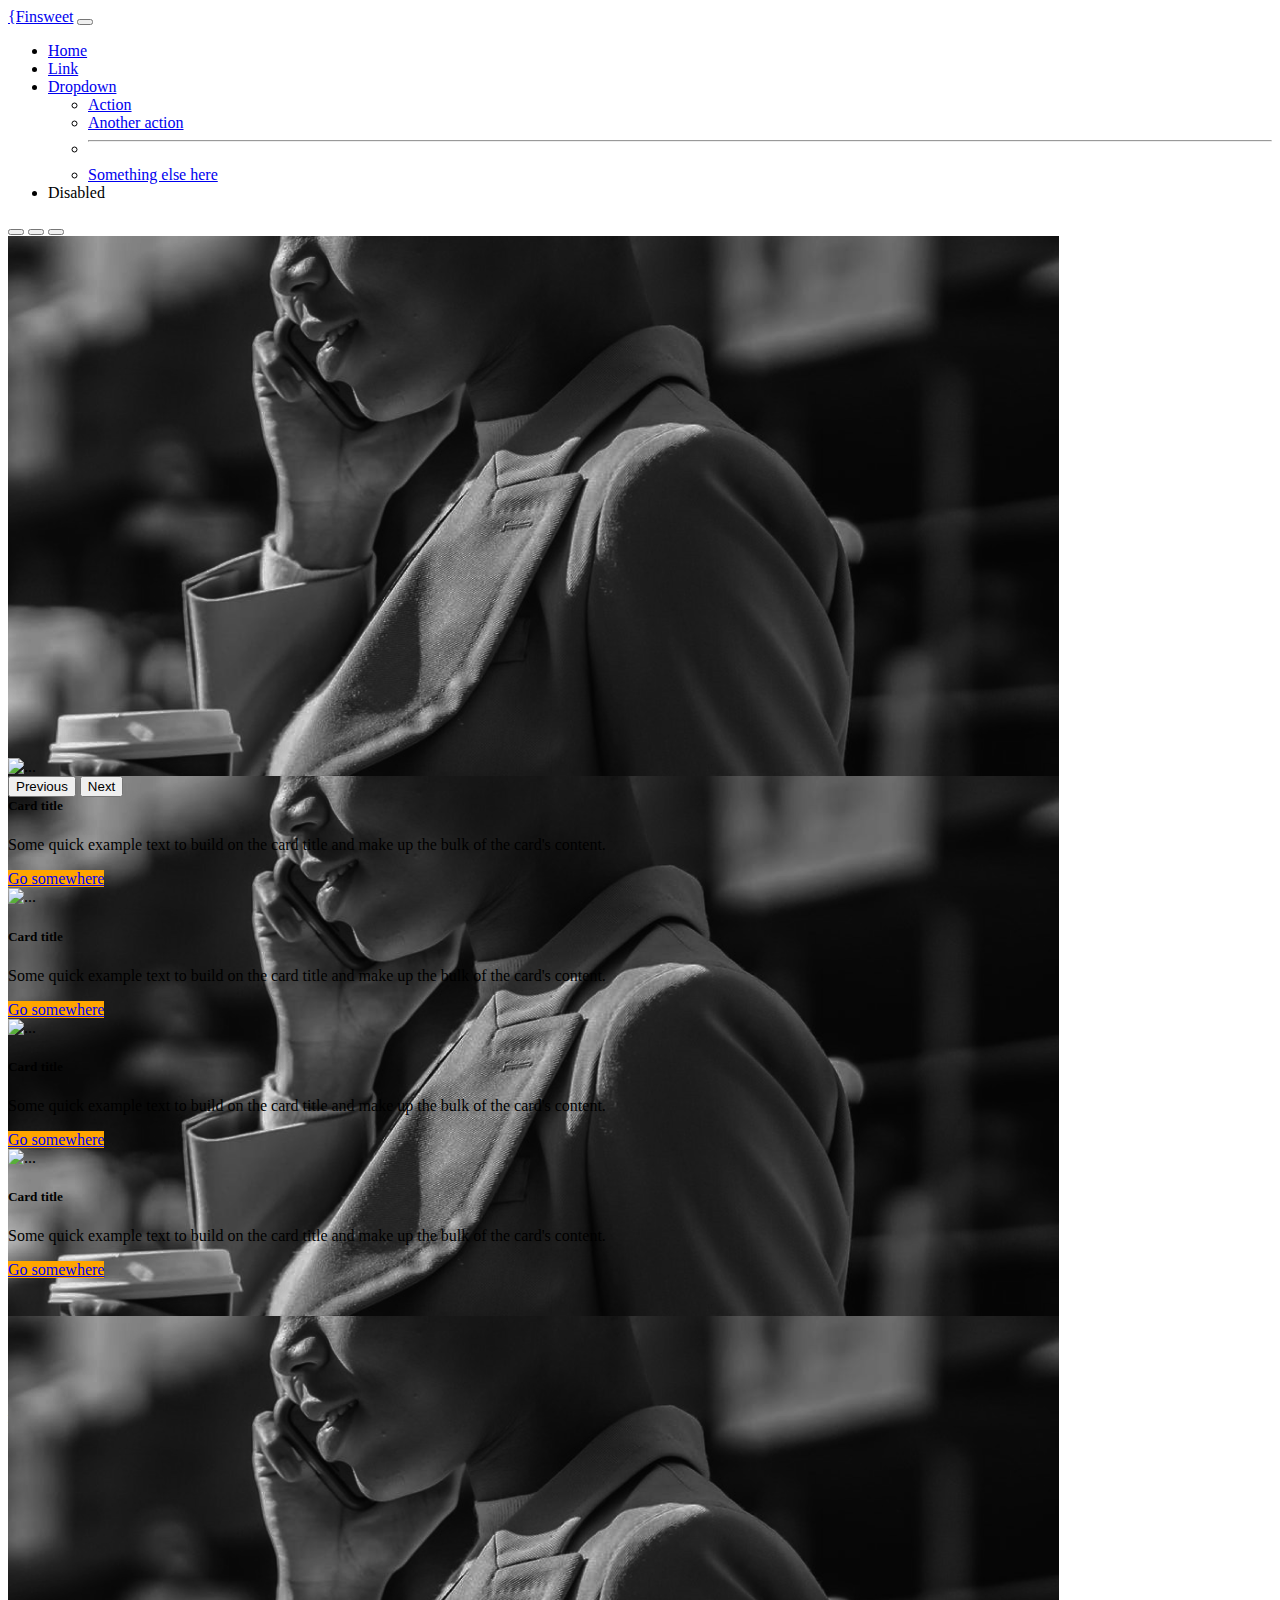
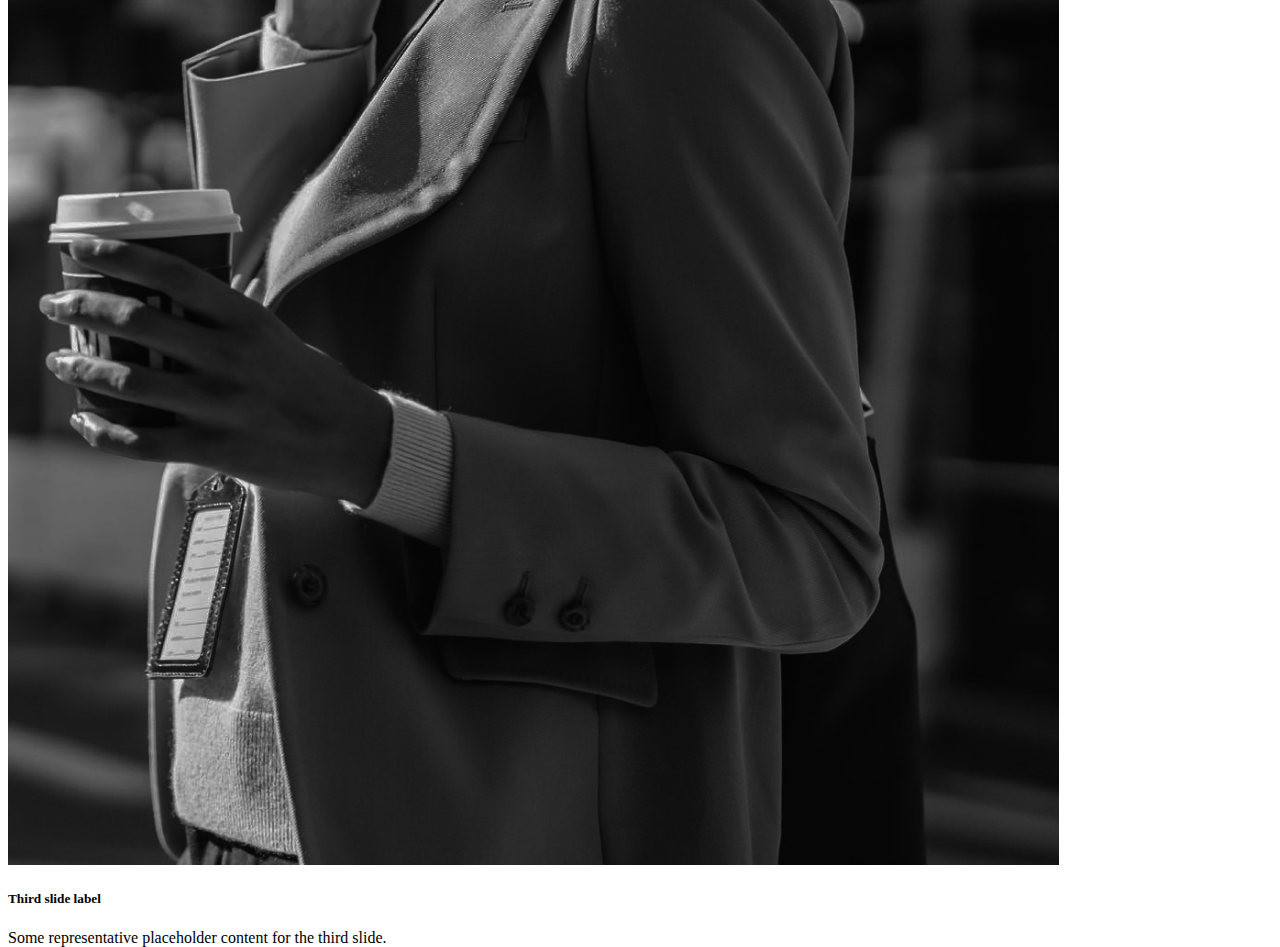
==== index.html @ 9f1c8f5c "first commit" ====
<!DOCTYPE html>
<html lang="en">

<head>
  <meta charset="UTF-8">
  <meta http-equiv="X-UA-Compatible" content="IE=edge">
  <meta name="viewport" content="width=device-width, initial-scale=1.0">
  <title>Bootstrap template</title>
  <!-- bootstrap style -->
  <link href="https://cdn.jsdelivr.net/npm/bootstrap@5.1.3/dist/css/bootstrap.min.css" rel="stylesheet"
    integrity="sha384-1BmE4kWBq78iYhFldvKuhfTAU6auU8tT94WrHftjDbrCEXSU1oBoqyl2QvZ6jIW3" crossorigin="anonymous">
  <link rel="stylesheet" href="style.css">
</head>

<body>

  <nav class="navbar navbar-expand-lg navbar-light bg-light">
    <div class="container">
      <a class="navbar-brand" href="#">{Finsweet</a>
      <button class="navbar-toggler" type="button" data-bs-toggle="collapse" data-bs-target="#navbarSupportedContent"
        aria-controls="navbarSupportedContent" aria-expanded="false" aria-label="Toggle navigation">
        <span class="navbar-toggler-icon"></span>
      </button>
      <div class="collapse navbar-collapse" id="navbarSupportedContent">
        <ul class="navbar-nav ms-auto mb-2 mb-lg-0">
          <li class="nav-item">
            <a class="nav-link active" aria-current="page" href="#">Home</a>
          </li>
          <li class="nav-item">
            <a class="nav-link" href="#">Link</a>
          </li>
          <li class="nav-item dropdown">
            <a class="nav-link dropdown-toggle" href="#" id="navbarDropdown" role="button" data-bs-toggle="dropdown"
              aria-expanded="false">
              Dropdown
            </a>
            <ul class="dropdown-menu" aria-labelledby="navbarDropdown">
              <li><a class="dropdown-item" href="#">Action</a></li>
              <li><a class="dropdown-item" href="#">Another action</a></li>
              <li>
                <hr class="dropdown-divider">
              </li>
              <li><a class="dropdown-item" href="#">Something else here</a></li>
            </ul>
          </li>
          <li class="nav-item">
            <a class="nav-link disabled">Disabled</a>
          </li>
        </ul>
      </div>
    </div>
  </nav>

  <div id="foodSlider" class="carousel slide" data-bs-ride="carousel">
    <div class="carousel-indicators">
      <button type="button" data-bs-target="#foodSlider" data-bs-slide-to="0" class="active" aria-current="true" aria-label="Slide 1"></button>
      <button type="button" data-bs-target="#foodSlider" data-bs-slide-to="1" aria-label="Slide 2"></button>
      <button type="button" data-bs-target="#foodSlider" data-bs-slide-to="2" aria-label="Slide 3"></button>
    </div>
    <div class="carousel-inner">
      <div class="carousel-item active">
        <img src="/images/experience-image.png" class="d-block w-100" alt="...">
        <div class="carousel-caption d-none d-md-block">
          <h5>First slide label</h5>
          <p>Some representative placeholder content for the first slide.</p>
        </div>
      </div>
      <div class="carousel-item">
        <img src="/images/experience-image.png" class="d-block w-100" alt="...">
        <div class="carousel-caption d-none d-md-block">
          <h5>Second slide label</h5>
          <p>Some representative placeholder content for the second slide.</p>
        </div>
      </div>
      <div class="carousel-item">
        <img src="/images/experience-image.png" class="d-block w-100" alt="...">
        <div class="carousel-caption d-none d-md-block">
          <h5>Third slide label</h5>
          <p>Some representative placeholder content for the third slide.</p>
        </div>
      </div>
    </div>
    <button class="carousel-control-prev" type="button" data-bs-target="#foodSlider" data-bs-slide="prev">
      <span class="carousel-control-prev-icon" aria-hidden="true"></span>
      <span class="visually-hidden">Previous</span>
    </button>
    <button class="carousel-control-next" type="button" data-bs-target="#foodSlider" data-bs-slide="next">
      <span class="carousel-control-next-icon" aria-hidden="true"></span>
      <span class="visually-hidden">Next</span>
    </button>
  </div>

  <div class="container mt-5">
    <div class="row g-4">
      <div class="col-12 col-md-6 col-xl-3">
        <div class="card">
          <img src="https://placeimg.com/640/480/any" class="card-img-top" alt="...">
          <div class="card-body">
            <h5 class="card-title">Card title</h5>
            <p class="card-text">Some quick example text to build on the card title and make up the bulk of the card's
              content.</p>
            <a href="#" class="btn btn-primary">Go somewhere</a>
          </div>
        </div>
      </div>
      <div class="col-12 col-md-6 col-xl-3">
        <div class="card">
          <img src="https://placeimg.com/640/480/any" class="card-img-top" alt="...">
          <div class="card-body">
            <h5 class="card-title">Card title</h5>
            <p class="card-text">Some quick example text to build on the card title and make up the bulk of the card's
              content.</p>
            <a href="#" class="btn btn-primary">Go somewhere</a>
          </div>
        </div>
      </div>
      <div class="col-12 col-md-6 col-xl-3">
        <div class="card">
          <img src="https://placeimg.com/640/480/any" class="card-img-top" alt="...">
          <div class="card-body">
            <h5 class="card-title">Card title</h5>
            <p class="card-text">Some quick example text to build on the card title and make up the bulk of the card's
              content.</p>
            <a href="#" class="btn btn-primary">Go somewhere</a>
          </div>
        </div>
      </div>
      <div class="col-12 col-md-6 col-xl-3">
        <div class="card">
          <img src="https://placeimg.com/640/480/any" class="card-img-top" alt="...">
          <div class="card-body">
            <h5 class="card-title">Card title</h5>
            <p class="card-text">Some quick example text to build on the card title and make up the bulk of the card's
              content.</p>
            <a href="#" class="btn btn-primary">Go somewhere</a>
          </div>
        </div>
      </div>
    </div>
  </div>

  <script src="https://cdn.jsdelivr.net/npm/bootstrap@5.1.3/dist/js/bootstrap.bundle.min.js"
    integrity="sha384-ka7Sk0Gln4gmtz2MlQnikT1wXgYsOg+OMhuP+IlRH9sENBO0LRn5q+8nbTov4+1p" crossorigin="anonymous">
  </script>
</body>

</html>
---- style.css ----
.btn-primary{
    background-color: orange;
    border-color: orange;
}

#foodSlider{
    height: 60vh;
}

#foodSlider .carousel-inner{
    height: 100%;
}

#foodSlider .carousel-item{
    height: 100%;
}
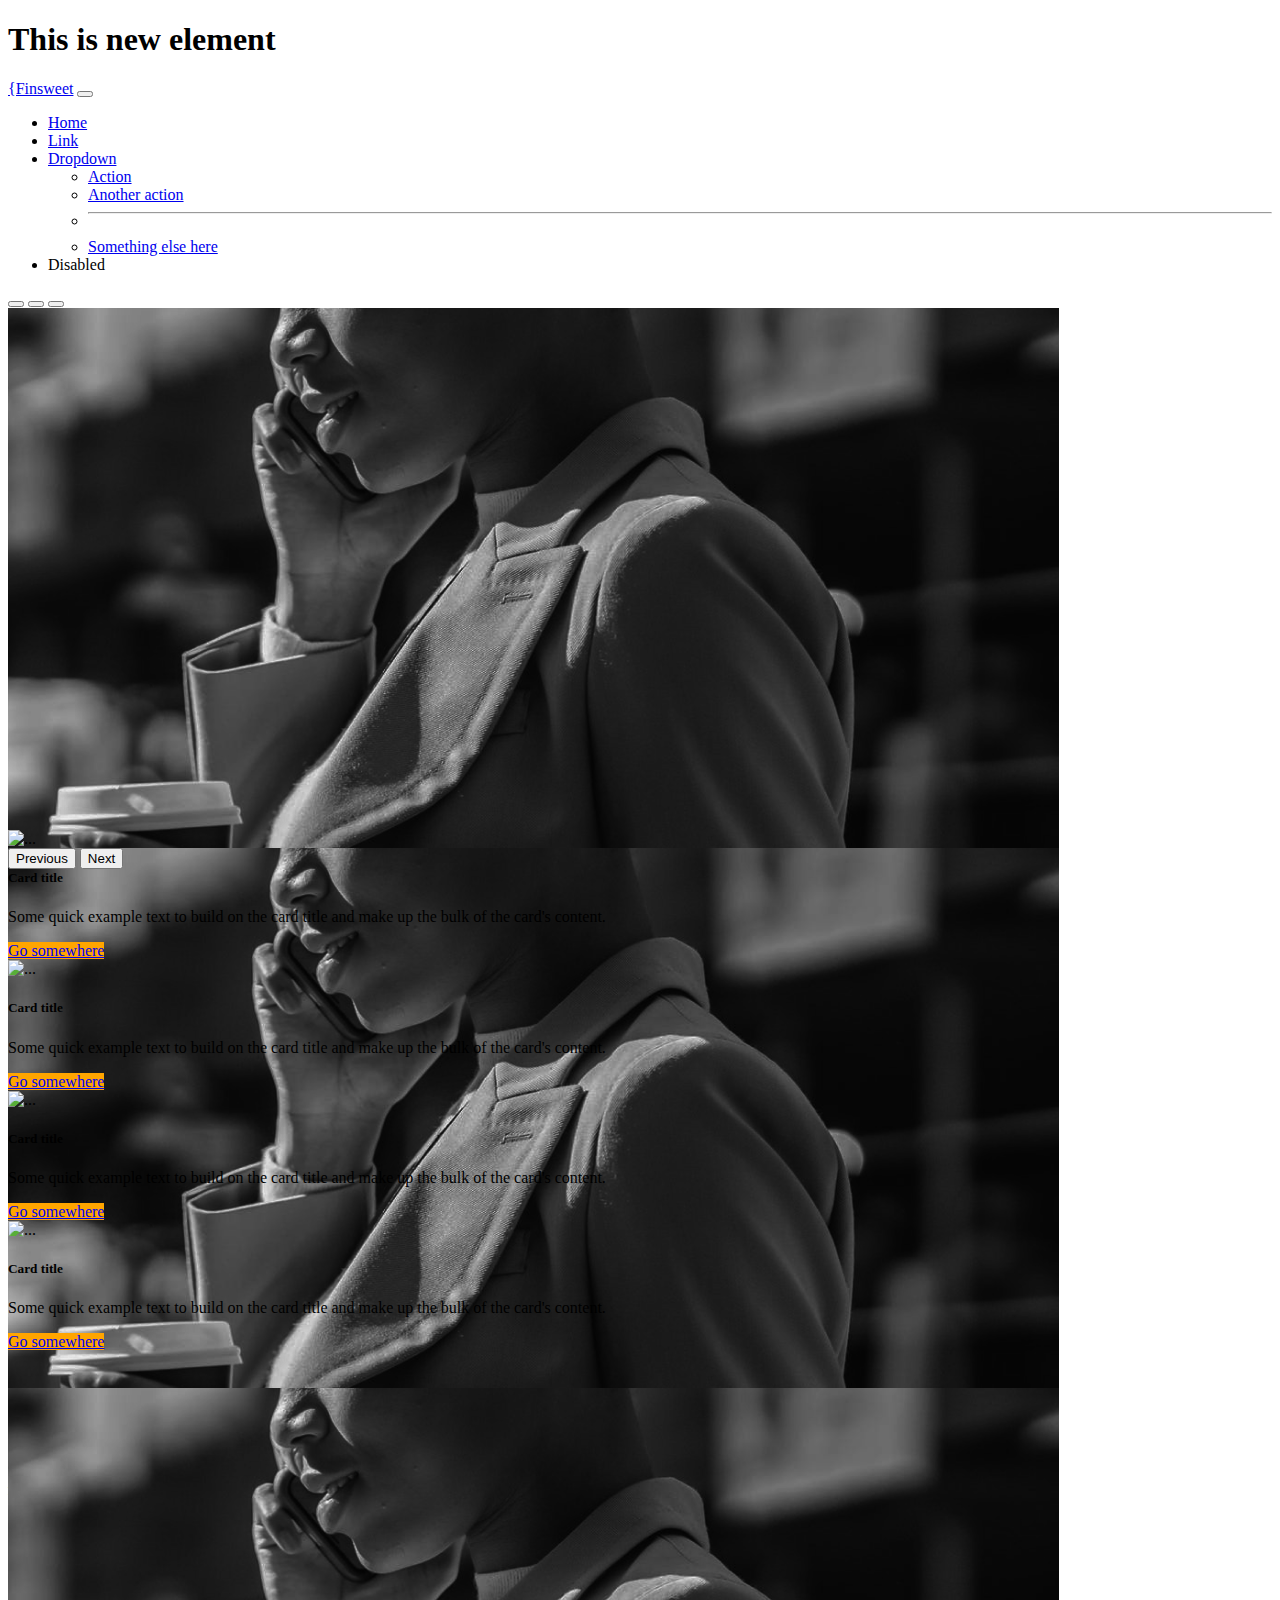
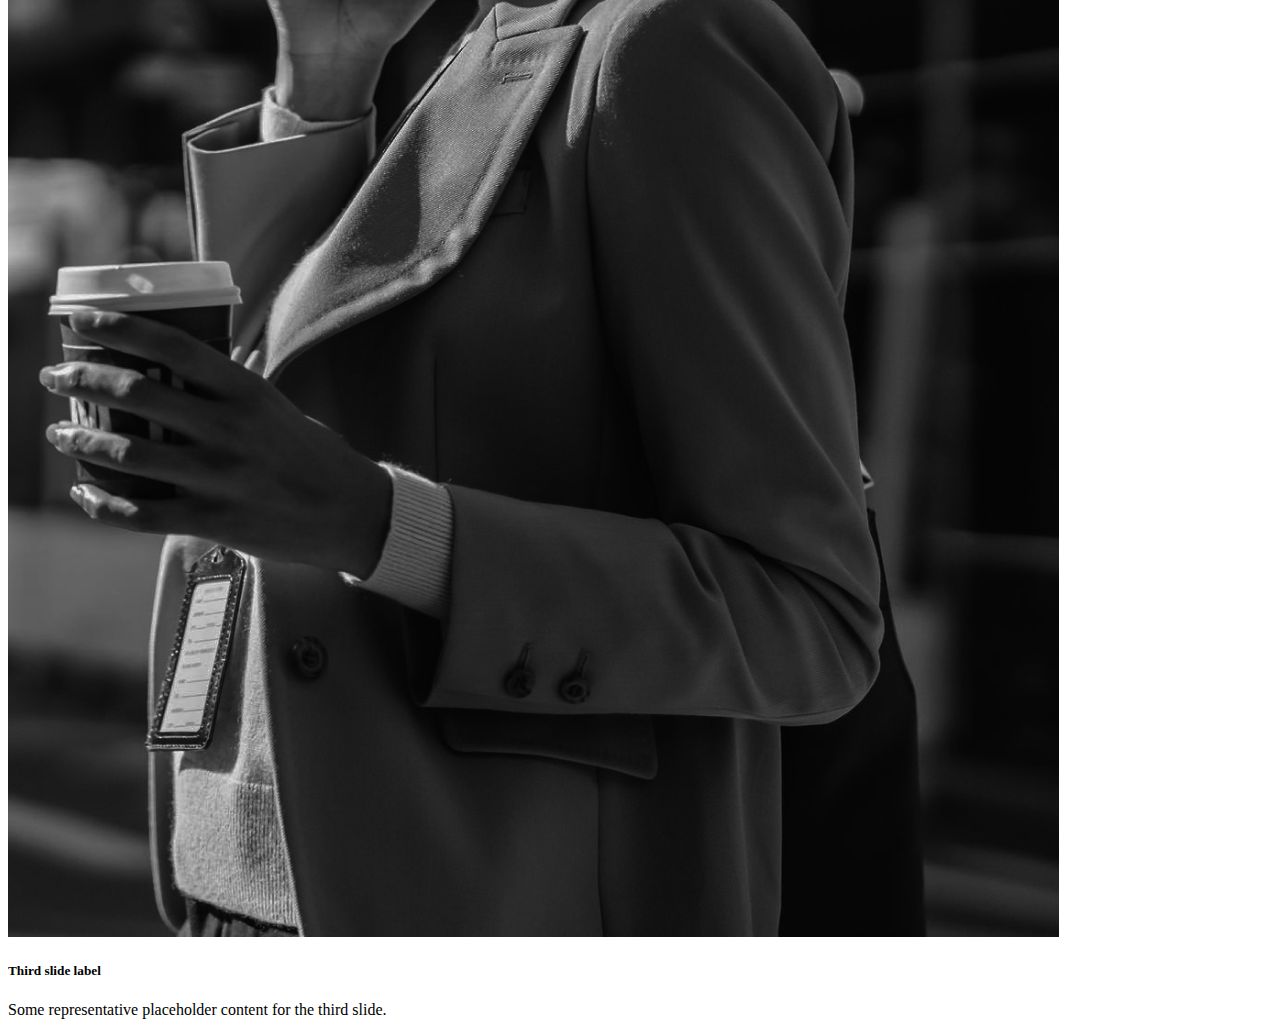
==== commit fc8df7fc: "update" ====
--- a/index.html
+++ b/index.html
@@ -13,7 +13,7 @@
 </head>
 
 <body>
-
+  <h1>This is new element</h1>
   <nav class="navbar navbar-expand-lg navbar-light bg-light">
     <div class="container">
       <a class="navbar-brand" href="#">{Finsweet</a>
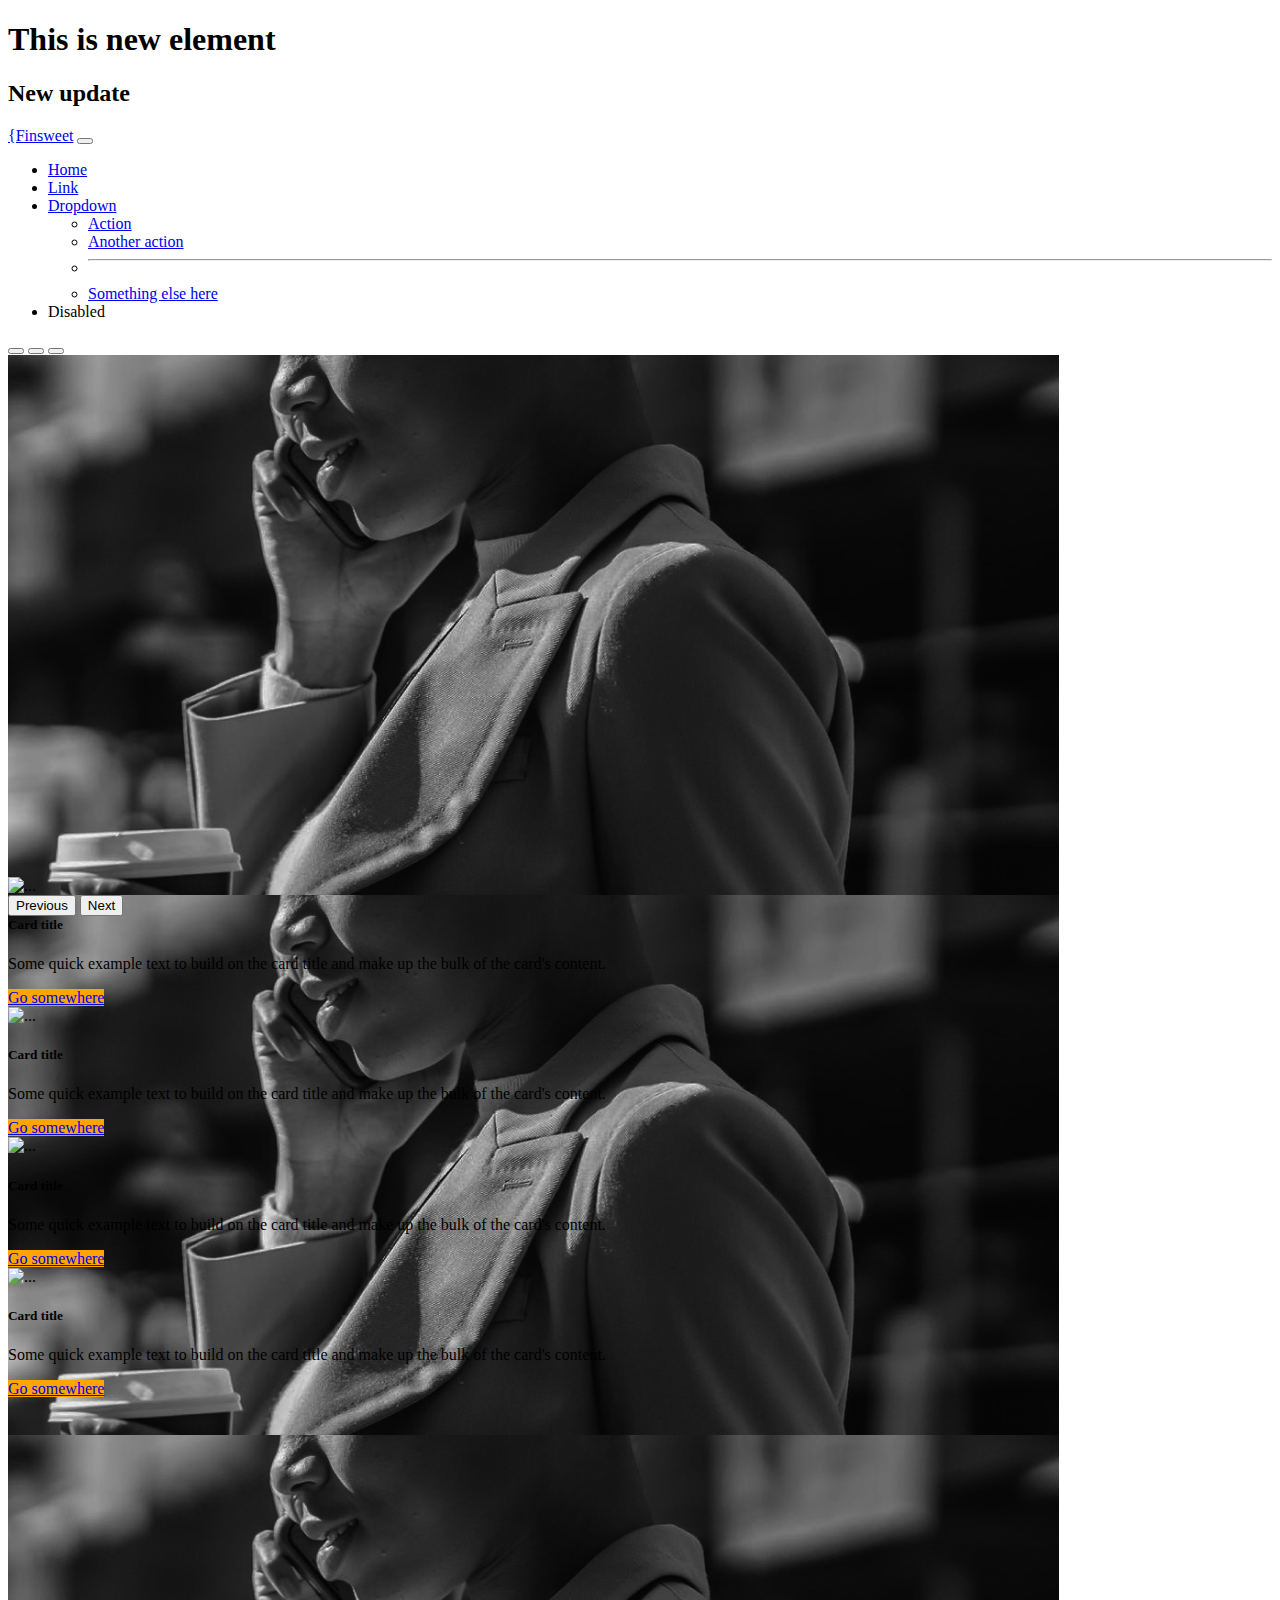
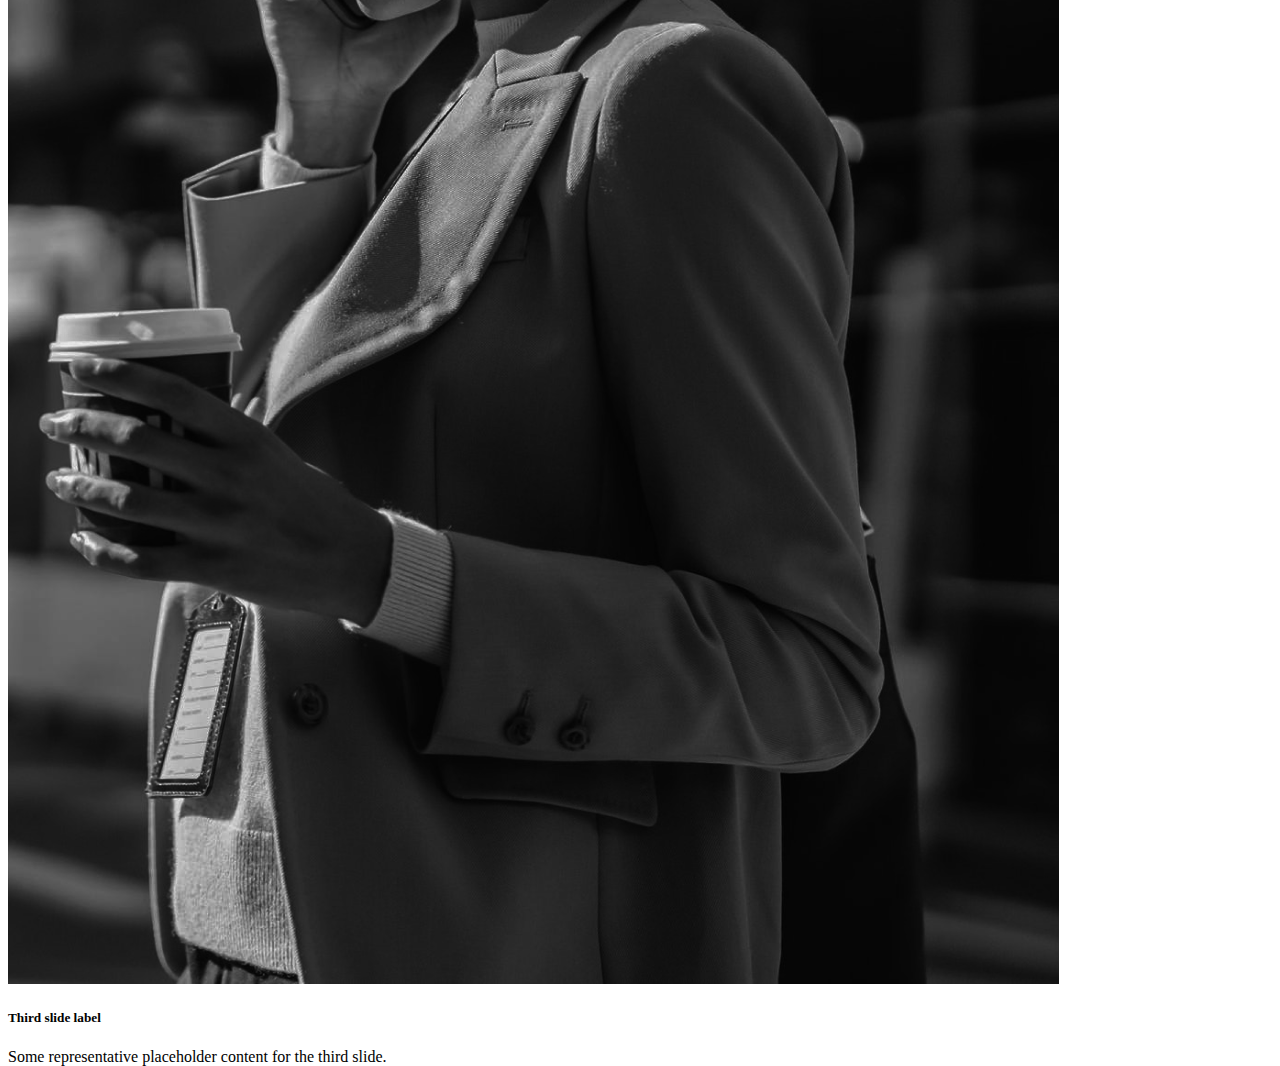
==== commit 3250b372: "h2 update" ====
--- a/index.html
+++ b/index.html
@@ -14,6 +14,7 @@
 
 <body>
   <h1>This is new element</h1>
+  <h2>New update</h1>
   <nav class="navbar navbar-expand-lg navbar-light bg-light">
     <div class="container">
       <a class="navbar-brand" href="#">{Finsweet</a>
